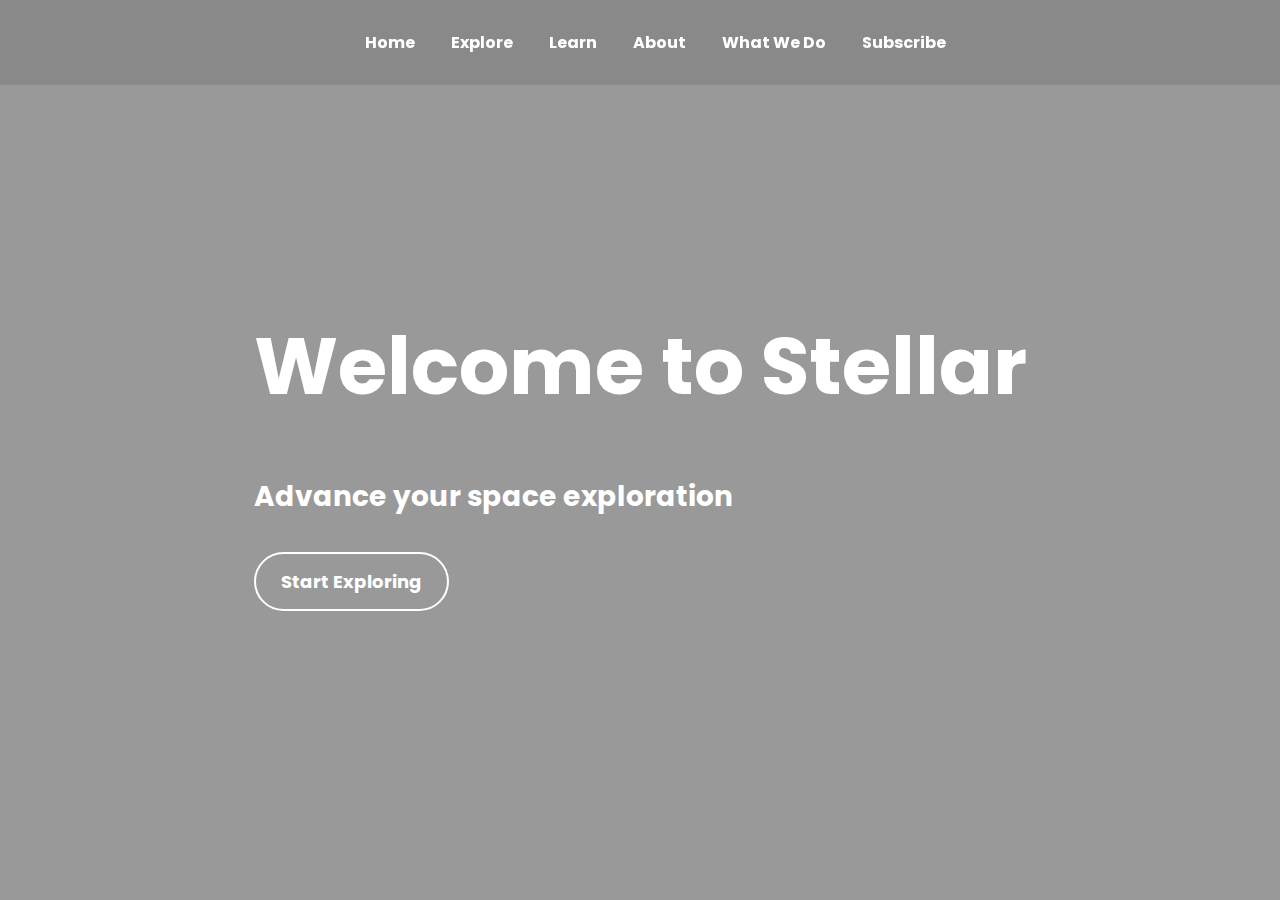
==== Home.html @ c167eef3 "organized file sstructure" ====
<!DOCTYPE html>
<html lang="en">
    <head>
        <meta charset="UTF-8">
        <meta http-equiv="X-UA-Compatible" content="IE=edge">
        <meta name="viewport" content="width=device-width,intial-scale=1.0">
        <link rel="stylesheet" href="styles/styles.css">
        <title>Stellar Society</title>
    </head>
    <body>
        <div class="navbar">
<!--             <img src="./stellar.jpg" alt="" class="logo"> -->
            <ul>
                <li><a href="Home.html">Home</a></li>
                <li><a href="explore.html">Explore</a></li>
                <li><a href="learn.html">Learn</a></li>
                <li><a href="about.html">About</a></li>
                <li><a href="whatwedo.html">What We Do</a></li>
                <li><a href="subscribe.html">Subscribe</a></li>
            </ul>
        </div>
       
        <div class="container">
            <div class="video_container">
                <video autoplay loop muted plays-inline class="background-clip" src="assets/pexels_videos_1851190(2160p).mp4">
                </video>
            </div>
            <div class="content">
                <h1>Welcome to Stellar</h1>
                <h3>Advance your space exploration</h3>
                
                <a href="explore.html">Start Exploring</a>
            </div>


        </div>
    </body>
</html>
---- styles/styles.css ----
@import url('https://fonts.googleapis.com/css2?family=Julius+Sans+One&family=Poppins:ital,wght@1,100&family=Rubik+Glitch&display=swap');

* {
    padding: 0;
    margin: 0;
    font-family: 'Poppins', sans-serif;
}

html { font-size: 62.5% }

.container {
    width: 100vw;
    height: 100vh;
    background-color: rgba(0, 0, 0, 0.4);
    display: flex;
    align-items: center;
    justify-content: center;
    overflow: hidden !important;
    margin: 0;
}

.content {
    text-align: left;
    padding-right: 250px;
    padding-left: 250px;
}

.content h1 {
    font-size: 10rem;
    font-weight: bold;
    color: #fff;
    margin-bottom: 50px;
}

.content h3 {
    font-size: 3.5rem;
    color: #fff;
    margin-bottom: 50px;
}

.content a {
    font-size: 2.3rem;
    font-weight: bold;
    color: #fff;
    text-decoration: none;
    border: 2px solid #fff;
    padding: 15px 25px;
    border-radius: 50px;
    transition: 0.3s;
}

.content a:hover {
    background-color: white;
    color: black;
}

.background-clip {
    width: 100%;
}

.video_container {
    position: absolute;
    height: 100vh;
    width: 100vw;
    z-index: -10;
    overflow: hidden;
}

.navbar {
    position: absolute;
    top: 0;
    background-color: rgba(0, 0, 0, 0.1);
    width: 100vw;
    display: flex;
    justify-content: space-around;
    align-items: center;
    z-index: 1;
    overflow: hidden;
    padding: 15px;
    position: fixed;
}

.navbar ul {
    font-weight: bold;
    list-style-type: none;
    background-color: transparent;
    padding: 0px;
    margin: 0px;
    display: flex;
    justify-content: space-around;
    margin: 0 20px;
}

.navbar a {
    color: white;
    text-decoration: none;
    padding: 15px;
    display: block;
    text-align: center;
    transition: .3s;
}

.navbar a:hover {
    color: gold;
}

.logo {
    position: relative;
    padding-left: 10px;
    height: 70px;
    width: 100px;
    margin: 0 20px;
}

/* Respomsive media queries */

/* 4k Screens */
@media only screen and (max-width: 2560px){
    .navbar a{
        font-size: 2.2rem;
        padding: 15px 25px;
    }
    .container{
        padding: 0%;
    }
    .content h1{
        font-size: 14rem;
    }
    .content h3{
        font-size: 4.9rem;
    }
    .content a{
        font-size: 2.6rem;
    }
}

/* Large Laptops */
@media only screen and (max-width: 1440px) {
    .navbar a{
        font-size: 1.6rem;
        padding: 15px 18px;
    }
    .container{
        padding: 0%;
    }
    .content h1{
        font-size: 8rem;
    }
    .content h3{
        font-size: 2.8rem;
    }
    .content a{
        font-size: 1.8rem;
    }
}

/* Laptop screens */
@media only screen and (max-width: 1230px) {
    .navbar a{
        font-size: 1.2rem;
        padding: 15px 18px;
    }
    .container{
        padding: 0%;
    }
    .content{
        padding: 0px 100px;
    }
    .content h1{
        font-size: 6rem;
    }
    .content h3{
        font-size: 2rem;
    }
    .content a{
        font-size: 1.2rem;
    }
}

/* Tablets */
@media only screen and (max-width: 745px) {
    .navbar a{
        font-size: 0.8rem;
        padding: 15px 18px;
    }
    .container{
        padding: 0%;
    }
    .content h1{
        font-size: 4rem;
    }
    .content h3{
        font-size: 1.4rem;
    }
    .content a{
        font-size: 0.8rem;
        padding: 10px 20px;
    }
}

/* Mobiles */
@media only screen and (max-width: 745px) {
    .content{
        padding: 0px 40px;
    }
}

/* Background video switching to portrait */
@media screen and (orientation: portrait) {
    .background-clip{
      height: 100vh !important;
      width: auto !important;
      /* left: 50%;
      top: 0;
      transform: translateX(-50%); */
    }
  }
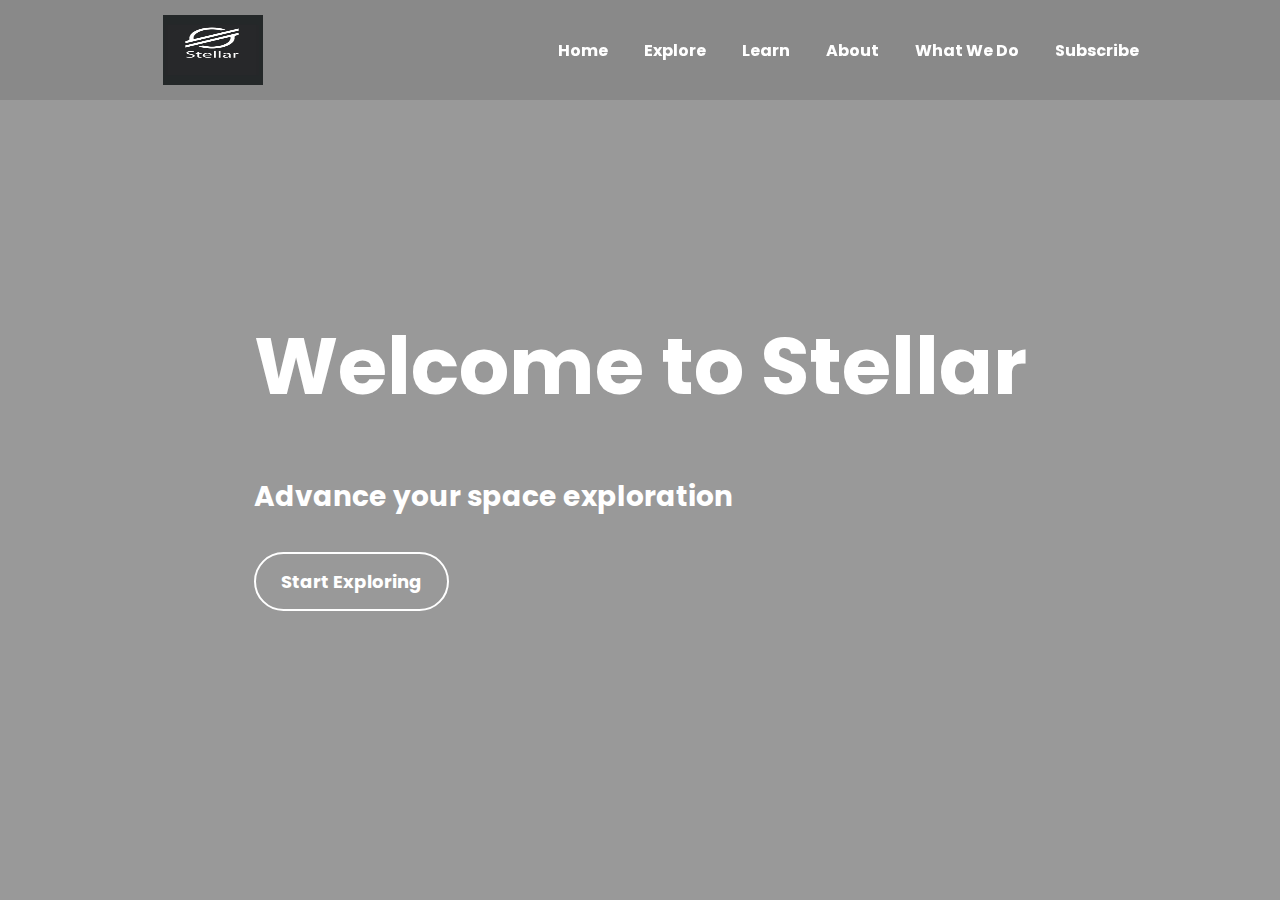
==== commit b619f1e3: "Merge pull request #2 from safwanishere/main" ====
--- a/Home.html
+++ b/Home.html
@@ -9,7 +9,7 @@
     </head>
     <body>
         <div class="navbar">
-<!--             <img src="./stellar.jpg" alt="" class="logo"> -->
+            <img src="assets/stellar.jpg" alt="" class="logo">
             <ul>
                 <li><a href="Home.html">Home</a></li>
                 <li><a href="explore.html">Explore</a></li>
